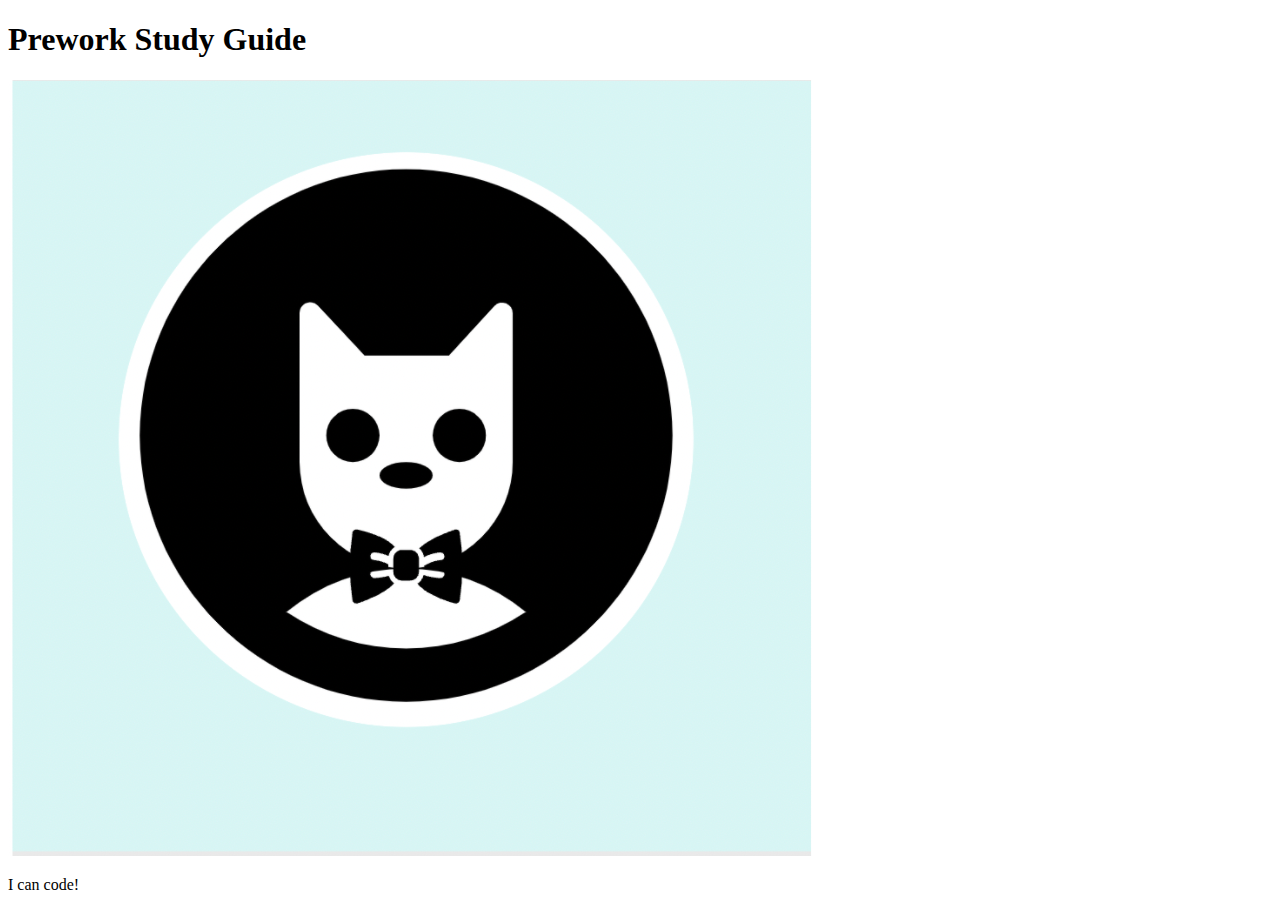
==== prework-study-guide/prework-study-guide/index.html @ 892a2e32 "add starter code" ====
<!DOCTYPE html>
<html lang="en">
  <head>
    <meta charset="UTF-8" />
    <meta http-equiv="X-UA-Compatible" content="IE=edge" />
    <meta name="viewport" content="width=device-width, initial-scale=1.0" />
    <title>Prework Study Guide</title>
  </head>
  <body>
    <header id="top">
      <h1>Prework Study Guide</h1>
      <img src="./assets/bowtie-cat.png" alt="Profile image of cat wearing a bow tie." />
    </header>
    <main>
      <!-- Student code goes here -->
    </main>

    <footer>
      <p>I can code!</p>
    </footer>
  </body>
</html>
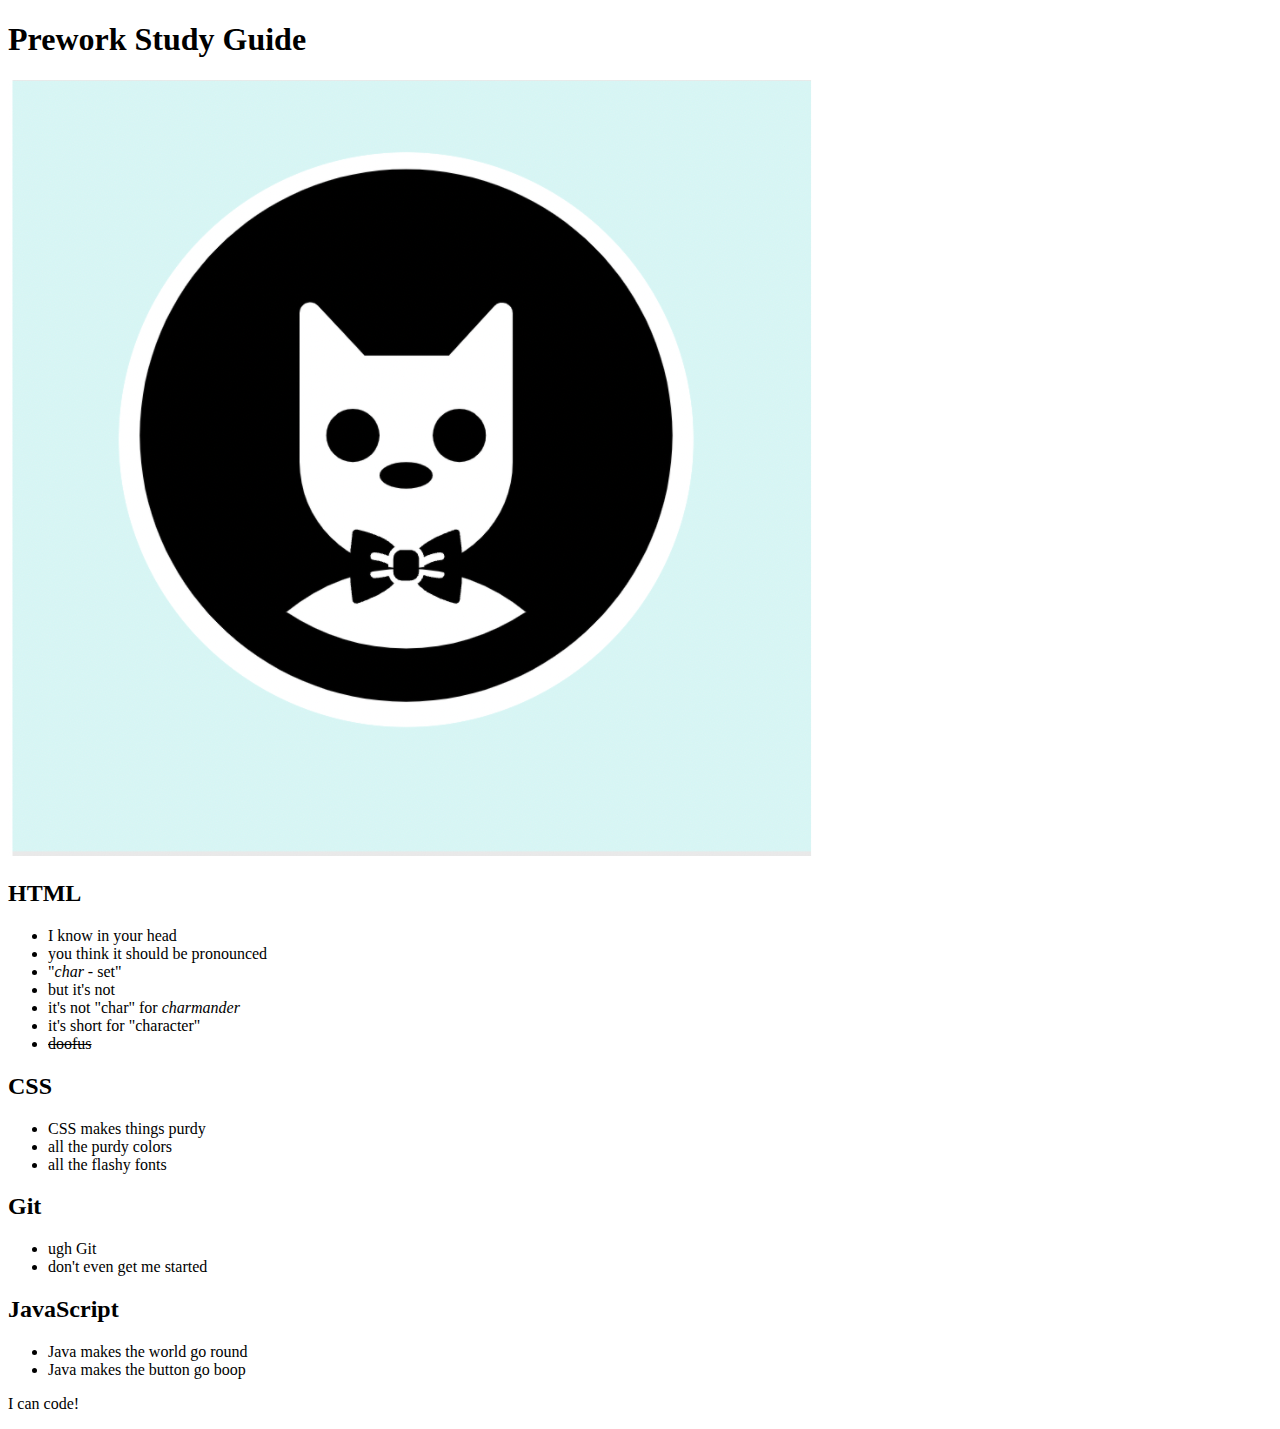
==== commit 56bdaed7: "added code to the HTML file" ====
--- a/prework-study-guide/prework-study-guide/index.html
+++ b/prework-study-guide/prework-study-guide/index.html
@@ -12,7 +12,48 @@
       <img src="./assets/bowtie-cat.png" alt="Profile image of cat wearing a bow tie." />
     </header>
     <main>
-      <!-- Student code goes here -->
+      <section class="card" id="html-section">
+        <section class="card" id="html-section">
+        <h2>HTML</h2>
+        <ul>
+          <li>I know in your head</li>
+          <li>you think it should be pronounced</li>
+          <li>"<i>char</i> - set"</li>
+          <li>but it's not</li>
+          <li>it's not "char" for <i>charmander</i>
+          <li>it's short for "character"</li>
+          <li><s>doofus</s></li>
+        </ul>
+      </section>
+      </section>
+      <section class="card" id="css-section">
+        <section class="card" id="css-section">
+          <h2>CSS</h2>
+          <ul>
+            <li>CSS makes things purdy</li>
+            <li>all the purdy colors</li>
+            <li>all the flashy fonts</li>
+          </ul>
+        </section>
+      </section>
+      <section class="card" id="git-section">
+        <section class="card" id="git-section">
+          <h2>Git</h2>
+          <ul>
+            <li>ugh Git</li>
+            <li>don't even get me started</li>
+          </ul>
+        </section>
+      </section>
+      <section class="card" id="javascript-section">
+        <section class="card" id="javascript-section">
+          <h2>JavaScript</h2>
+          <ul>
+            <li>Java makes the world go round</li>
+            <li>Java makes the button go boop</li>
+          </ul>
+        </section>
+      </section>
     </main>
 
     <footer>
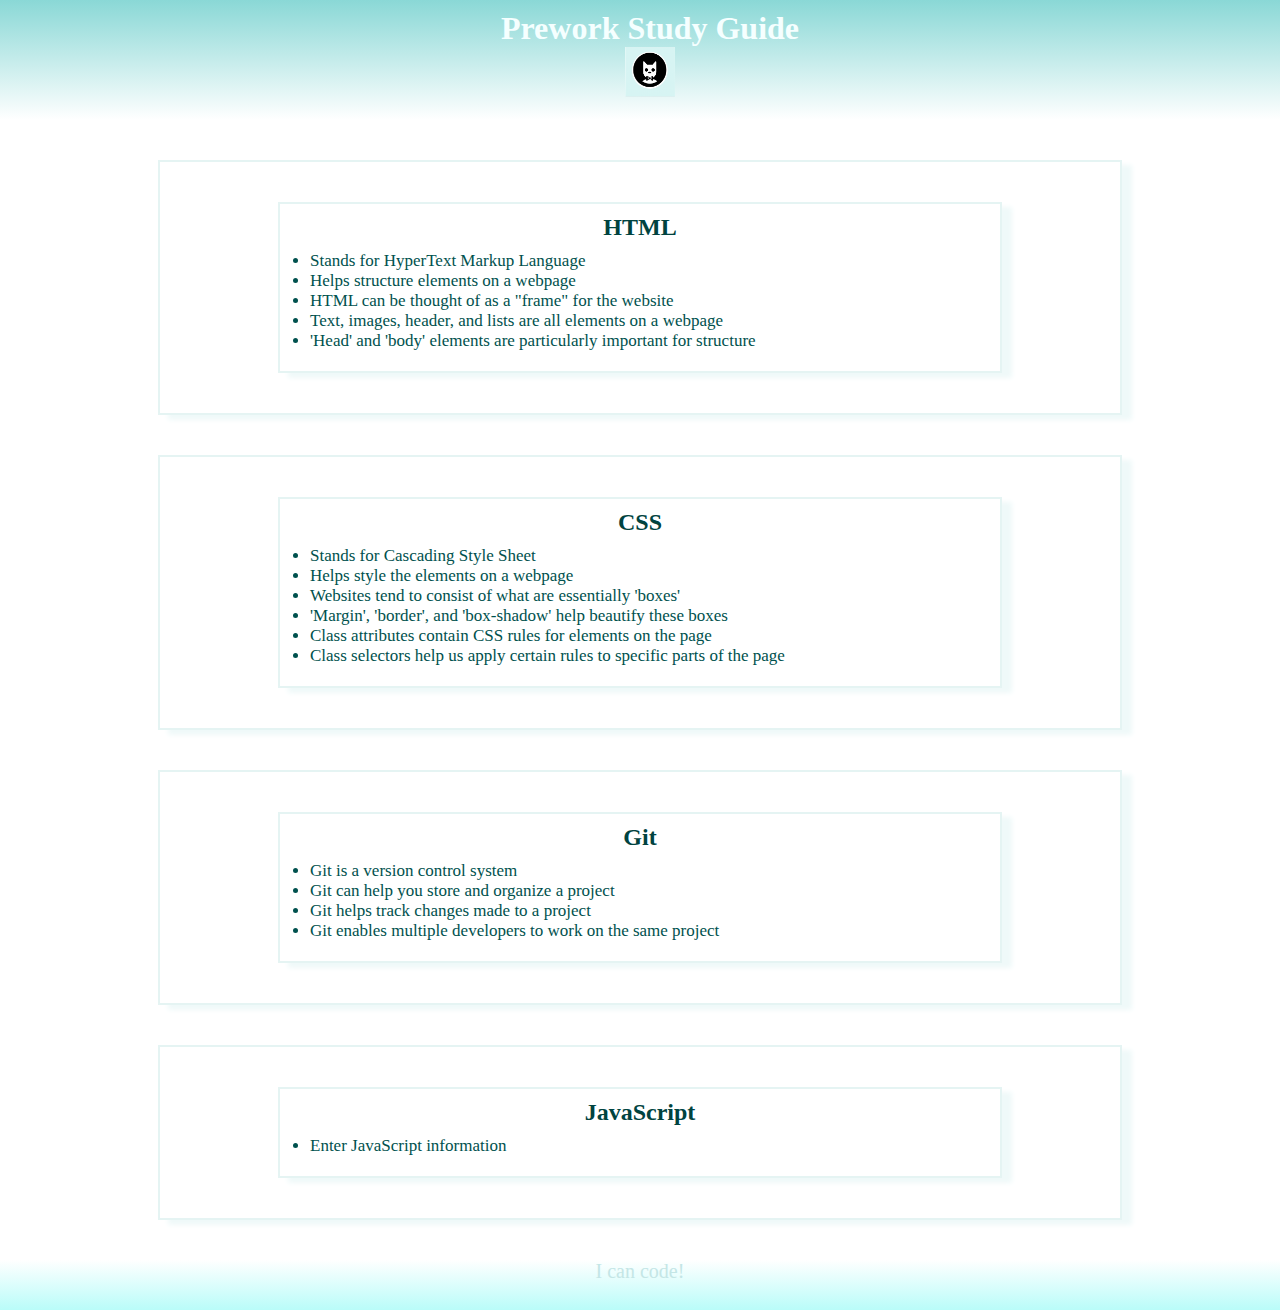
==== commit 28eb25c4: "added CSS to project" ====
--- a/prework-study-guide/prework-study-guide/index.html
+++ b/prework-study-guide/prework-study-guide/index.html
@@ -4,6 +4,7 @@
     <meta charset="UTF-8" />
     <meta http-equiv="X-UA-Compatible" content="IE=edge" />
     <meta name="viewport" content="width=device-width, initial-scale=1.0" />
+    <link rel="stylesheet" href="./assets/style.css">
     <title>Prework Study Guide</title>
   </head>
   <body>
@@ -16,13 +17,11 @@
         <section class="card" id="html-section">
         <h2>HTML</h2>
         <ul>
-          <li>I know in your head</li>
-          <li>you think it should be pronounced</li>
-          <li>"<i>char</i> - set"</li>
-          <li>but it's not</li>
-          <li>it's not "char" for <i>charmander</i>
-          <li>it's short for "character"</li>
-          <li><s>doofus</s></li>
+          <li>Stands for HyperText Markup Language</li>
+          <li>Helps structure elements on a webpage</li>
+          <li>HTML can be thought of as a "frame" for the website</li>
+          <li>Text, images, header, and lists are all elements on a webpage</li>
+          <li>'Head' and 'body' elements are particularly important for structure</li>
         </ul>
       </section>
       </section>
@@ -30,9 +29,12 @@
         <section class="card" id="css-section">
           <h2>CSS</h2>
           <ul>
-            <li>CSS makes things purdy</li>
-            <li>all the purdy colors</li>
-            <li>all the flashy fonts</li>
+            <li>Stands for Cascading Style Sheet</li>
+            <li>Helps style the elements on a webpage</li>
+            <li>Websites tend to consist of what are essentially 'boxes'</li>
+            <li>'Margin', 'border', and 'box-shadow' help beautify these boxes</li>
+            <li>Class attributes contain CSS rules for elements on the page</li>
+            <li>Class selectors help us apply certain rules to specific parts of the page</li>
           </ul>
         </section>
       </section>
@@ -40,8 +42,10 @@
         <section class="card" id="git-section">
           <h2>Git</h2>
           <ul>
-            <li>ugh Git</li>
-            <li>don't even get me started</li>
+            <li>Git is a version control system</li>
+            <li>Git can help you store and organize a project</li>
+            <li>Git helps track changes made to a project</li>
+            <li>Git enables multiple developers to work on the same project</li>
           </ul>
         </section>
       </section>
@@ -49,13 +53,11 @@
         <section class="card" id="javascript-section">
           <h2>JavaScript</h2>
           <ul>
-            <li>Java makes the world go round</li>
-            <li>Java makes the button go boop</li>
+            <li>Enter JavaScript information</li>
           </ul>
         </section>
       </section>
     </main>
-
     <footer>
       <p>I can code!</p>
     </footer>
--- a/prework-study-guide/prework-study-guide/assets/style.css
+++ b/prework-study-guide/prework-study-guide/assets/style.css
@@ -0,0 +1,50 @@
+* {
+    margin: 0;
+    padding: 0;
+}
+header
+{
+    width: 100%;
+    height: 100px;
+    padding: 10px;
+    background-image: linear-gradient(rgb(138, 216, 214), rgb(255, 255, 255));
+}   
+footer {
+    width: 100%;
+    height: 50px;
+    background-image: linear-gradient(rgb(255, 255, 255), rgb(185, 252, 249));
+}
+h1
+{
+    text-align: center;
+    color: #f5ffff;
+}
+h2 {
+    text-align: center;
+    color: #004340;
+    padding: 10px;
+}
+img {
+    display: block;
+    height: 50px;
+    width: 50px;
+    margin-left: auto;
+    margin-right: auto;
+}
+ul {
+    padding-left: 30px;
+    padding-bottom: 20px;
+    font-size: 17px;
+    color: #00514e;
+}
+p {
+    text-align: center;
+    font-size: 20px;
+    color: #c4e6e6;   
+  }
+  .card {
+    width: 75%;
+    margin: 40px auto;
+    border: 2px solid #e5f4f3;
+    box-shadow: 10px 5px 5px #eff9f9;
+  }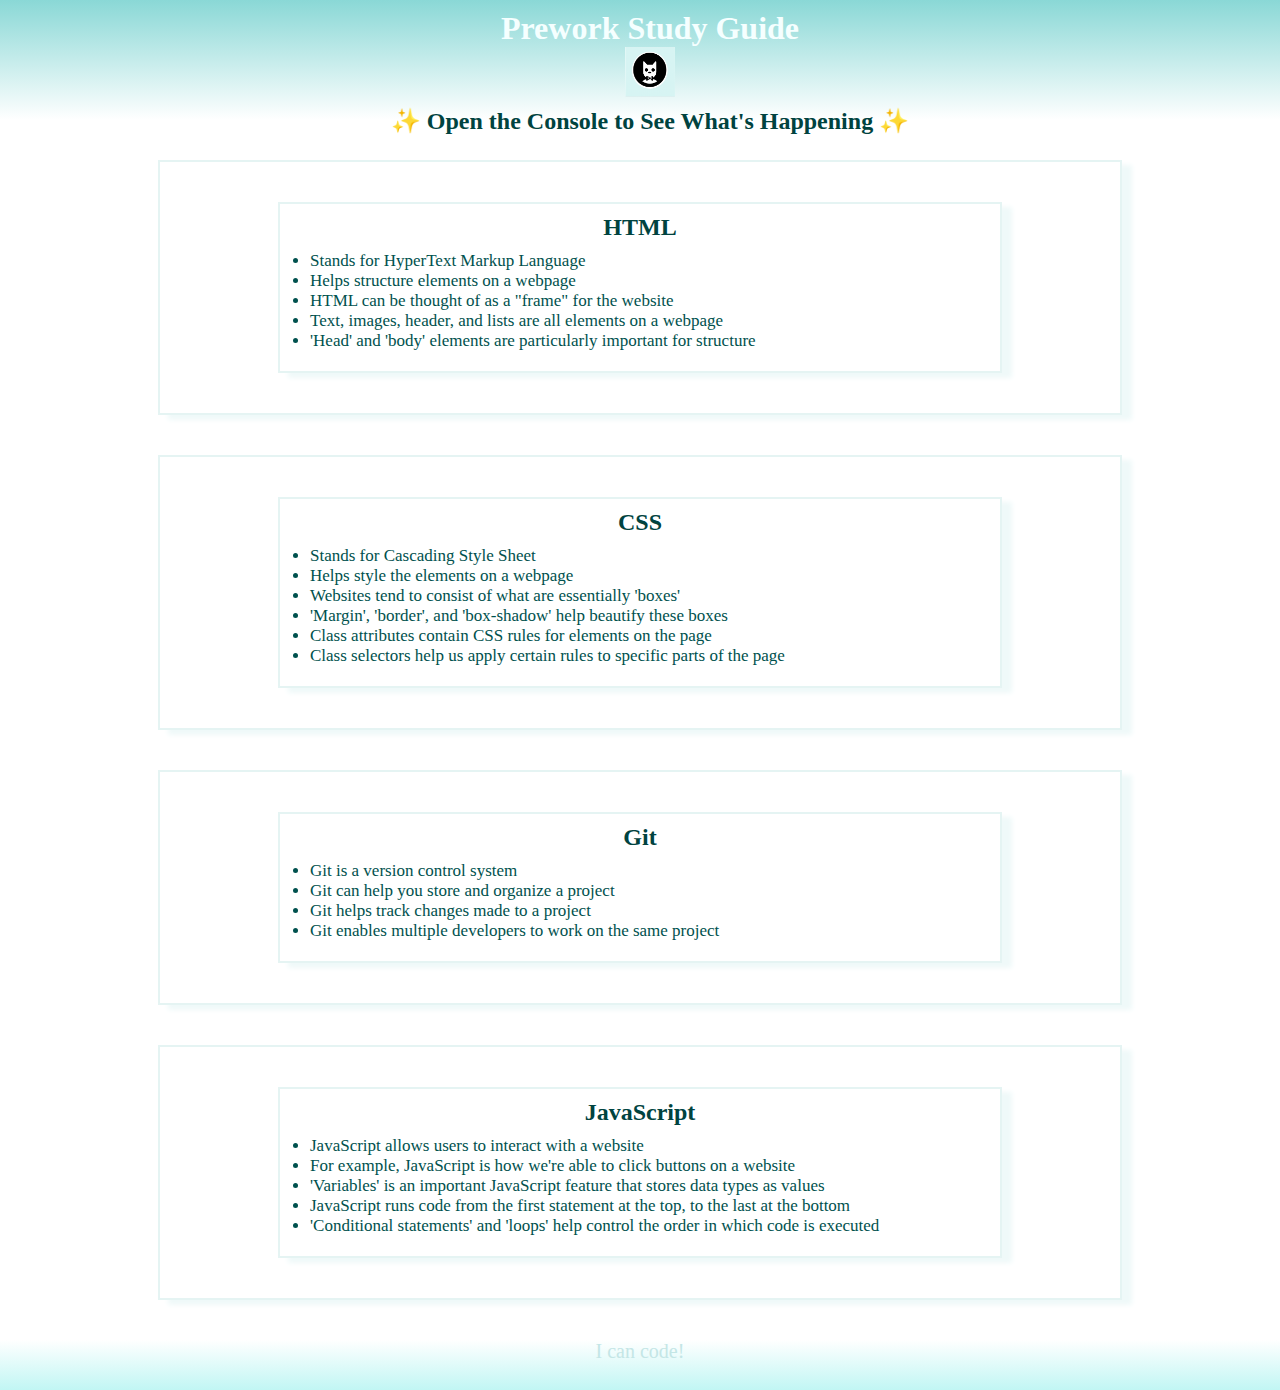
==== commit 9800cea2: "Added JavaScript to project" ====
--- a/prework-study-guide/prework-study-guide/index.html
+++ b/prework-study-guide/prework-study-guide/index.html
@@ -11,6 +11,7 @@
     <header id="top">
       <h1>Prework Study Guide</h1>
       <img src="./assets/bowtie-cat.png" alt="Profile image of cat wearing a bow tie." />
+      <h2>✨ Open the Console to See What's Happening ✨</h2>
     </header>
     <main>
       <section class="card" id="html-section">
@@ -53,7 +54,11 @@
         <section class="card" id="javascript-section">
           <h2>JavaScript</h2>
           <ul>
-            <li>Enter JavaScript information</li>
+            <li>JavaScript allows users to interact with a website</li>
+            <li>For example, JavaScript is how we're able to click buttons on a website</li>
+            <li>'Variables' is an important JavaScript feature that stores data types as values</li>
+            <li>JavaScript runs code from the first statement at the top, to the last at the bottom</li>
+            <li>'Conditional statements' and 'loops' help control the order in which code is executed</li>
           </ul>
         </section>
       </section>
@@ -61,5 +66,6 @@
     <footer>
       <p>I can code!</p>
     </footer>
+    <script src="./assets/script.js"></script>
   </body>
 </html>
--- a/prework-study-guide/prework-study-guide/assets/style.css
+++ b/prework-study-guide/prework-study-guide/assets/style.css
@@ -12,7 +12,7 @@
 footer {
     width: 100%;
     height: 50px;
-    background-image: linear-gradient(rgb(255, 255, 255), rgb(185, 252, 249));
+    background-image: linear-gradient(rgb(255, 255, 255), rgb(193, 246, 244));
 }
 h1
 {
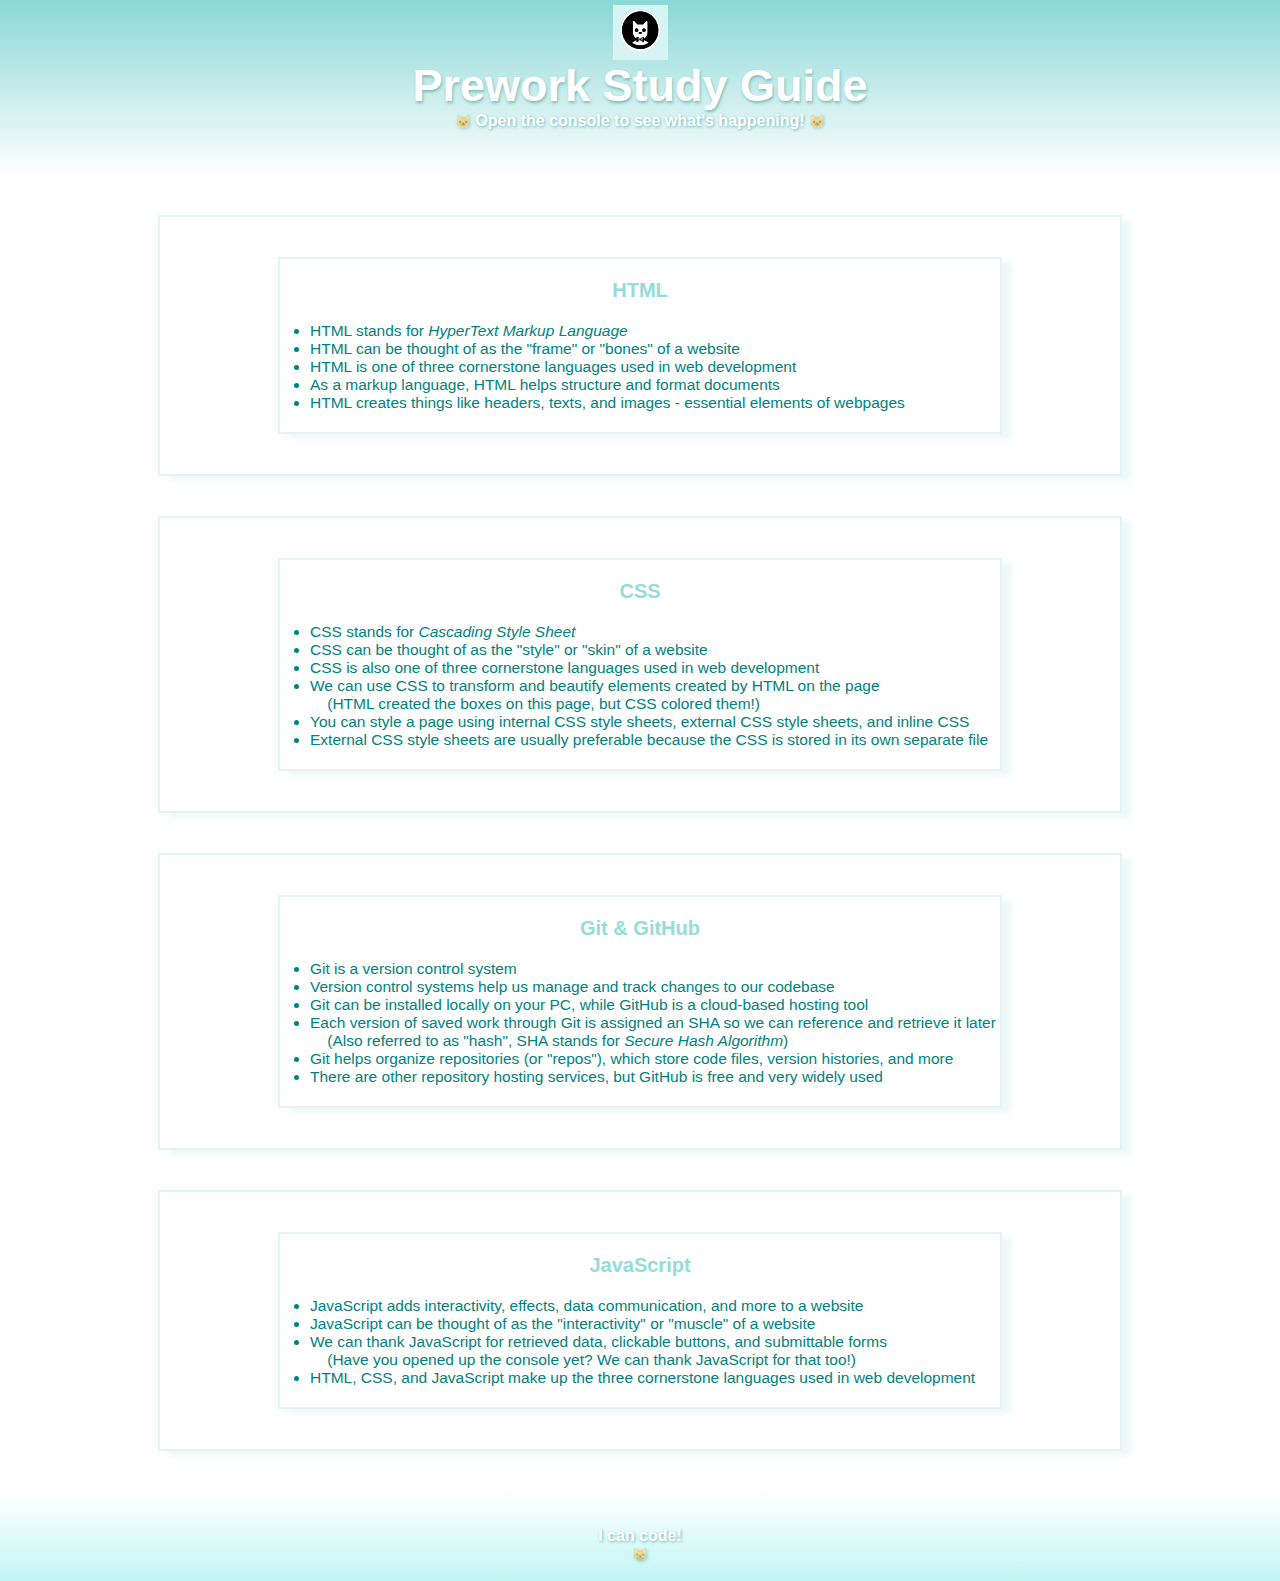
==== commit 5adc40ab: "feature/project-README" ====
--- a/prework-study-guide/prework-study-guide/index.html
+++ b/prework-study-guide/prework-study-guide/index.html
@@ -9,20 +9,20 @@
   </head>
   <body>
     <header id="top">
+      <img src="./assets/bowtie-cat.png" alt="Profile image of cat wearing a bow tie." />
       <h1>Prework Study Guide</h1>
-      <img src="./assets/bowtie-cat.png" alt="Profile image of cat wearing a bow tie." />
-      <h2>✨ Open the Console to See What's Happening ✨</h2>
+      <p><emoji-opacity>🐱</emoji-opacity> Open the console to see what's happening! <emoji-opacity>🐱</emoji-opacity></p>
     </header>
     <main>
       <section class="card" id="html-section">
         <section class="card" id="html-section">
         <h2>HTML</h2>
         <ul>
-          <li>Stands for HyperText Markup Language</li>
-          <li>Helps structure elements on a webpage</li>
-          <li>HTML can be thought of as a "frame" for the website</li>
-          <li>Text, images, header, and lists are all elements on a webpage</li>
-          <li>'Head' and 'body' elements are particularly important for structure</li>
+          <li>HTML stands for <i>HyperText Markup Language</i></li>
+          <li>HTML can be thought of as the "frame" or "bones" of a website</li>
+          <li>HTML is one of three cornerstone languages used in web development</li>
+          <li>As a markup language, HTML helps structure and format documents</li>
+          <li>HTML creates things like headers, texts, and images - essential elements of webpages</li>
         </ul>
       </section>
       </section>
@@ -30,23 +30,27 @@
         <section class="card" id="css-section">
           <h2>CSS</h2>
           <ul>
-            <li>Stands for Cascading Style Sheet</li>
-            <li>Helps style the elements on a webpage</li>
-            <li>Websites tend to consist of what are essentially 'boxes'</li>
-            <li>'Margin', 'border', and 'box-shadow' help beautify these boxes</li>
-            <li>Class attributes contain CSS rules for elements on the page</li>
-            <li>Class selectors help us apply certain rules to specific parts of the page</li>
+            <li>CSS stands for <i>Cascading Style Sheet</i></li>
+            <li>CSS can be thought of as the "style" or "skin" of a website</li>
+            <li>CSS is also one of three cornerstone languages used in web development</li>
+            <li>We can use CSS to transform and beautify elements created by HTML on the page</li>
+            &nbsp; &nbsp; (HTML created the boxes on this page, but CSS colored them!)
+            <li>You can style a page using internal CSS style sheets, external CSS style sheets, and inline CSS</li>
+            <li>External CSS style sheets are usually preferable because the CSS is stored in its own separate file</li>
           </ul>
         </section>
       </section>
       <section class="card" id="git-section">
         <section class="card" id="git-section">
-          <h2>Git</h2>
+          <h2>Git & GitHub</h2>
           <ul>
             <li>Git is a version control system</li>
-            <li>Git can help you store and organize a project</li>
-            <li>Git helps track changes made to a project</li>
-            <li>Git enables multiple developers to work on the same project</li>
+            <li>Version control systems help us manage and track changes to our codebase</li>
+            <li>Git can be installed locally on your PC, while GitHub is a cloud-based hosting tool</li>
+            <li>Each version of saved work through Git is assigned an SHA so we can reference and retrieve it later</li>
+            &nbsp; &nbsp; (Also referred to as "hash", SHA stands for <i>Secure Hash Algorithm</i>)
+            <li>Git helps organize repositories (or "repos"), which store code files, version histories, and more</li>
+            <li>There are other repository hosting services, but GitHub is free and very widely used</li>
           </ul>
         </section>
       </section>
@@ -54,18 +58,19 @@
         <section class="card" id="javascript-section">
           <h2>JavaScript</h2>
           <ul>
-            <li>JavaScript allows users to interact with a website</li>
-            <li>For example, JavaScript is how we're able to click buttons on a website</li>
-            <li>'Variables' is an important JavaScript feature that stores data types as values</li>
-            <li>JavaScript runs code from the first statement at the top, to the last at the bottom</li>
-            <li>'Conditional statements' and 'loops' help control the order in which code is executed</li>
+            <li>JavaScript adds interactivity, effects, data communication, and more to a website</li>
+            <li>JavaScript can be thought of as the "interactivity" or "muscle" of a website</li>
+            <li>We can thank JavaScript for retrieved data, clickable buttons, and submittable forms</li>
+            &nbsp; &nbsp; (Have you opened up the console yet? We can thank JavaScript for that too!)
+            <li>HTML, CSS, and JavaScript make up the three cornerstone languages used in web development</li>
           </ul>
         </section>
       </section>
     </main>
-    <footer>
-      <p>I can code!</p>
-    </footer>
+    <footer><br>
+      <br>
+      <p>I can code!<br>
+      <emoji-opacity>😸</emoji-opacity></p></footer>
     <script src="./assets/script.js"></script>
   </body>
 </html>
--- a/prework-study-guide/prework-study-guide/assets/style.css
+++ b/prework-study-guide/prework-study-guide/assets/style.css
@@ -5,42 +5,57 @@
 header
 {
     width: 100%;
-    height: 100px;
-    padding: 10px;
+    height: 160px;
     background-image: linear-gradient(rgb(138, 216, 214), rgb(255, 255, 255));
+    padding-top: 5px;
+    padding-bottom: 10px;
 }   
 footer {
     width: 100%;
-    height: 50px;
+    height: 90px;
     background-image: linear-gradient(rgb(255, 255, 255), rgb(193, 246, 244));
 }
 h1
 {
     text-align: center;
-    color: #f5ffff;
+    font-family: Arial, Helvetica, sans-serif;
+    font-size: 45px;
+    color: #ffffff;
+    text-shadow: 1px 2px 3px #7ebdba;
 }
 h2 {
     text-align: center;
-    color: #004340;
-    padding: 10px;
+    font-family: Arial, Helvetica, sans-serif;
+    font-size: 20px;
+    color: #95DCDA;
+    padding: 20px;
 }
 img {
     display: block;
-    height: 50px;
-    width: 50px;
+    height: 55px;
+    width: 55px;
     margin-left: auto;
     margin-right: auto;
 }
 ul {
+    padding-bottom: 20px;
     padding-left: 30px;
-    padding-bottom: 20px;
-    font-size: 17px;
-    color: #00514e;
+    font-size: 15.5px;
+    font-family: Arial, Helvetica, sans-serif;
+    color: #00827e;
 }
 p {
     text-align: center;
-    font-size: 20px;
-    color: #c4e6e6;   
+    font-family: Arial, Helvetica, sans-serif;
+    font-weight: bold;
+    font-size: 16px;
+    color: #ffffff;
+    text-shadow: 1px 1px 3px #6ab7b5;
+  }
+  emoji-opacity {
+    text-align: center;
+    font-size: 13px;
+    opacity: 0.5;  
   }
   .card {
     width: 75%;
